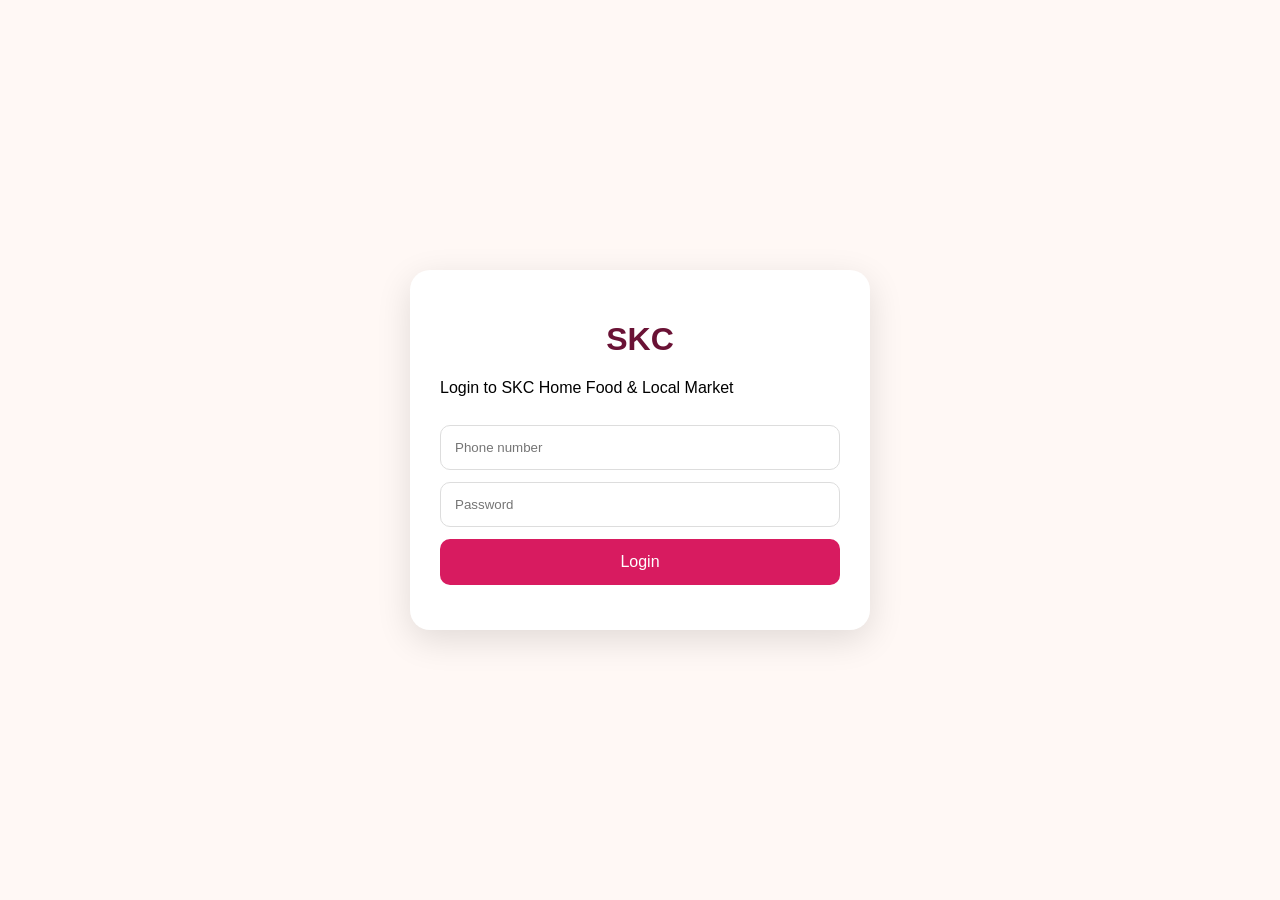
==== login.html @ 821af377 "Add files via upload" ====
﻿<!DOCTYPE html>
<html>
<head>
    <meta charset="UTF-8">
    <meta name="viewport" content="width=device-width, initial-scale=1.0">
    <title>SKC Login</title>
    <style>
        body {
            margin: 0;
            font-family: Arial, sans-serif;
            background: #fff8f5;
            display: flex;
            justify-content: center;
            align-items: center;
            min-height: 100vh;
        }
        .login-box {
            width: 90%;
            max-width: 400px;
            background: white;
            padding: 30px;
            border-radius: 20px;
            box-shadow: 0 10px 35px rgba(0,0,0,.12);
        }
        h1 {
            text-align: center;
            color: #6a1235;
        }
        input, button {
            width: 100%;
            box-sizing: border-box;
            padding: 14px;
            margin-top: 12px;
            border-radius: 10px;
            border: 1px solid #ddd;
        }
        button {
            background: #d81b60;
            color: white;
            border: 0;
            font-size: 16px;
            cursor: pointer;
        }
        #message {
            text-align: center;
            margin-top: 15px;
        }
    </style>
</head>
<body>
    <div class="login-box">
        <h1>SKC</h1>
        <p>Login to SKC Home Food & Local Market</p>

        <form id="loginForm">
            <input id="phone" type="tel" placeholder="Phone number" required>
            <input id="password" type="password" placeholder="Password" required>
            <button type="submit">Login</button>
        </form>

        <div id="message"></div>
    </div>

    <script>
        document.getElementById("loginForm").addEventListener("submit", async function(e) {
            e.preventDefault();

            const message = document.getElementById("message");

            try {
                const response = await fetch("/api/login", {
                    method: "POST",
                    headers: {"Content-Type": "application/json"},
                    body: JSON.stringify({
                        phone: document.getElementById("phone").value,
                        password: document.getElementById("password").value
                    })
                });

                const data = await response.json();

                if (response.ok) {
                    message.textContent = "Login successful!";
                    message.style.color = "green";
                } else {
                    message.textContent = data.error || "Login failed";
                    message.style.color = "red";
                }
            } catch (error) {
                message.textContent = "Server connection failed.";
                message.style.color = "red";
            }
        });
    </script>
</body>
</html>
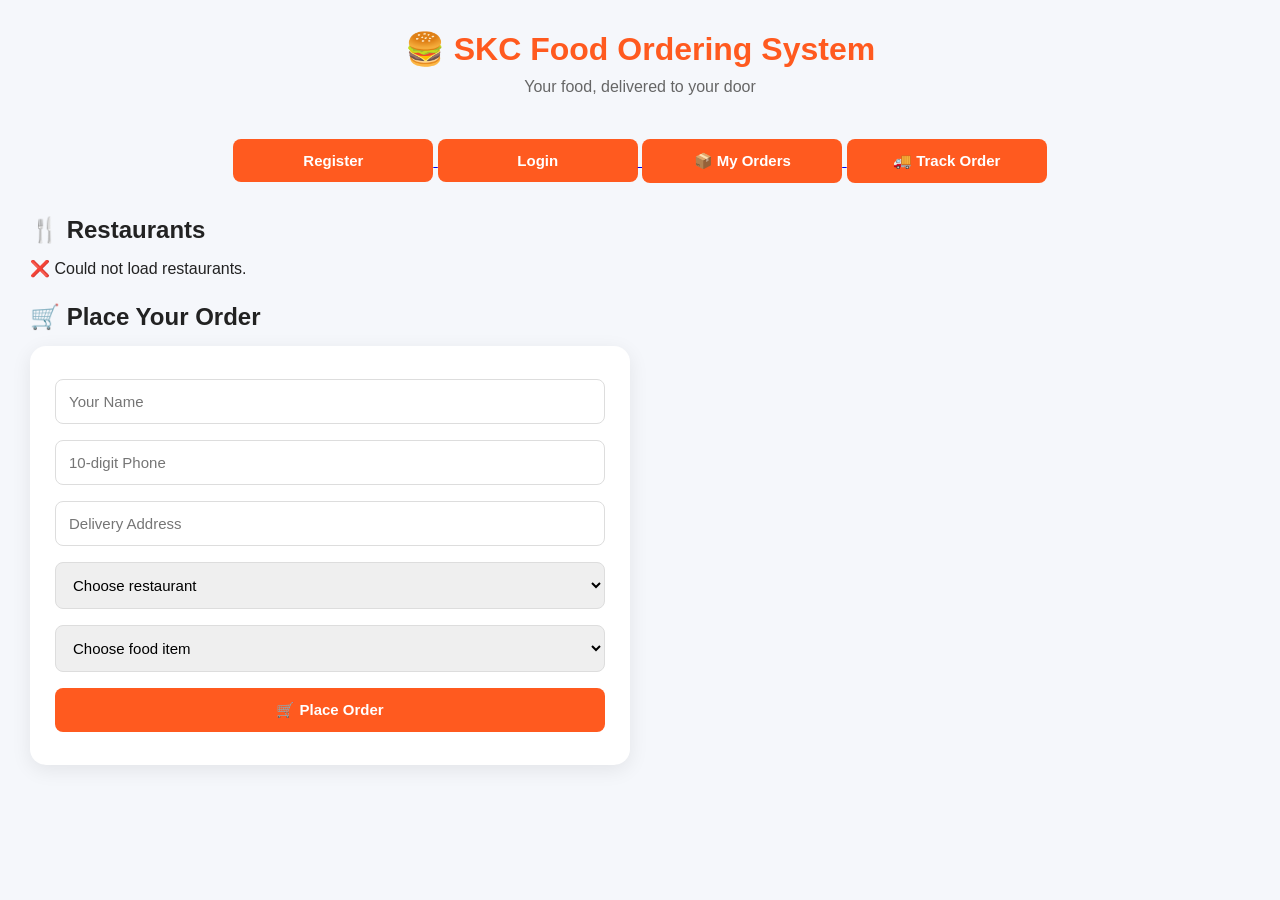
==== commit 2752210e: "Update login.html" ====
--- a/login.html
+++ b/login.html
@@ -1,96 +1,82 @@
-﻿<!DOCTYPE html>
-<html>
-<head>
-    <meta charset="UTF-8">
-    <meta name="viewport" content="width=device-width, initial-scale=1.0">
-    <title>SKC Login</title>
-    <style>
-        body {
-            margin: 0;
-            font-family: Arial, sans-serif;
-            background: #fff8f5;
-            display: flex;
-            justify-content: center;
-            align-items: center;
-            min-height: 100vh;
-        }
-        .login-box {
-            width: 90%;
-            max-width: 400px;
-            background: white;
-            padding: 30px;
-            border-radius: 20px;
-            box-shadow: 0 10px 35px rgba(0,0,0,.12);
-        }
-        h1 {
-            text-align: center;
-            color: #6a1235;
-        }
-        input, button {
-            width: 100%;
-            box-sizing: border-box;
-            padding: 14px;
-            margin-top: 12px;
-            border-radius: 10px;
-            border: 1px solid #ddd;
-        }
-        button {
-            background: #d81b60;
-            color: white;
-            border: 0;
-            font-size: 16px;
-            cursor: pointer;
-        }
-        #message {
-            text-align: center;
-            margin-top: 15px;
-        }
-    </style>
-</head>
-<body>
-    <div class="login-box">
-        <h1>SKC</h1>
-        <p>Login to SKC Home Food & Local Market</p>
-
-        <form id="loginForm">
-            <input id="phone" type="tel" placeholder="Phone number" required>
-            <input id="password" type="password" placeholder="Password" required>
-            <button type="submit">Login</button>
-        </form>
-
-        <div id="message"></div>
-    </div>
-
-    <script>
-        document.getElementById("loginForm").addEventListener("submit", async function(e) {
-            e.preventDefault();
-
-            const message = document.getElementById("message");
-
-            try {
-                const response = await fetch("/api/login", {
-                    method: "POST",
-                    headers: {"Content-Type": "application/json"},
-                    body: JSON.stringify({
-                        phone: document.getElementById("phone").value,
-                        password: document.getElementById("password").value
-                    })
-                });
-
-                const data = await response.json();
-
-                if (response.ok) {
-                    message.textContent = "Login successful!";
-                    message.style.color = "green";
-                } else {
-                    message.textContent = data.error || "Login failed";
-                    message.style.color = "red";
-                }
-            } catch (error) {
-                message.textContent = "Server connection failed.";
-                message.style.color = "red";
-            }
-        });
-    </script>
-</body>
+<!DOCTYPE html>
+<html>
+<head>
+    <title>SKC Food Ordering System</title>
+    <link rel="stylesheet" href="style.css">
+</head>
+
+<body>
+
+<h1>🍔 SKC Food Ordering System</h1>
+
+<p>Your food, delivered to your door</p>
+
+<div style="text-align:center; margin:20px;">
+
+    <a href="register.html">
+        <button style="width:200px;">Register</button>
+    </a>
+
+    <a href="login.html">
+        <button style="width:200px;">Login</button>
+    </a>
+
+    <a href="orders.html">
+        <button style="width:200px;">📦 My Orders</button>
+    </a>
+
+    <a href="tracking.html">
+        <button style="width:200px;">🚚 Track Order</button>
+    </a>
+
+</div>
+
+<h2>🍴 Restaurants</h2>
+
+<div id="restaurants"></div>
+
+<h2>🛒 Place Your Order</h2>
+
+<form id="orderForm">
+
+    <input
+        id="customer"
+        type="text"
+        placeholder="Your Name"
+        required
+    >
+
+    <input
+        id="phone"
+        type="text"
+        placeholder="10-digit Phone"
+        required
+    >
+
+    <input
+        id="address"
+        type="text"
+        placeholder="Delivery Address"
+        required
+    >
+
+    <select id="restaurant" required>
+        <option value="">Choose restaurant</option>
+    </select>
+
+    <select id="item" required>
+        <option value="">Choose food item</option>
+    </select>
+
+    <button type="submit">
+        🛒 Place Order
+    </button>
+
+</form>
+
+<p id="message"></p>
+
+<script src="script.js"></script>
+
+</body>
 </html>
--- a/style.css
+++ b/style.css
@@ -0,0 +1,100 @@
+* {
+    box-sizing: border-box;
+    margin: 0;
+    padding: 0;
+}
+
+body {
+    font-family: Arial, sans-serif;
+    background: #f5f7fb;
+    color: #222;
+    padding: 30px;
+}
+
+h1 {
+    text-align: center;
+    color: #ff5a1f;
+    margin-bottom: 10px;
+}
+
+body > p {
+    text-align: center;
+    color: #666;
+    margin-bottom: 35px;
+}
+
+h2 {
+    margin: 25px 0 15px;
+}
+
+#restaurants {
+    display: grid;
+    grid-template-columns: repeat(auto-fit, minmax(280px, 1fr));
+    gap: 20px;
+}
+
+.card {
+    background: white;
+    padding: 22px;
+    border-radius: 16px;
+    box-shadow: 0 5px 20px rgba(0,0,0,0.08);
+    margin-bottom: 20px;
+}
+
+.card h3 {
+    color: #ff5a1f;
+    margin-bottom: 10px;
+}
+
+.card p {
+    color: #666;
+    margin-bottom: 12px;
+}
+
+.card ul {
+    padding-left: 20px;
+}
+
+.card li {
+    margin: 8px 0;
+}
+
+form {
+    max-width: 600px;
+    background: white;
+    padding: 25px;
+    border-radius: 16px;
+    box-shadow: 0 5px 20px rgba(0,0,0,0.08);
+}
+
+input,
+select,
+button {
+    width: 100%;
+    padding: 13px;
+    margin: 8px 0;
+    border-radius: 8px;
+    font-size: 15px;
+}
+
+input,
+select {
+    border: 1px solid #ddd;
+}
+
+button {
+    border: none;
+    background: #ff5a1f;
+    color: white;
+    font-weight: bold;
+    cursor: pointer;
+}
+
+button:hover {
+    background: #e94d15;
+}
+
+#message {
+    margin-top: 15px;
+    font-weight: bold;
+}
